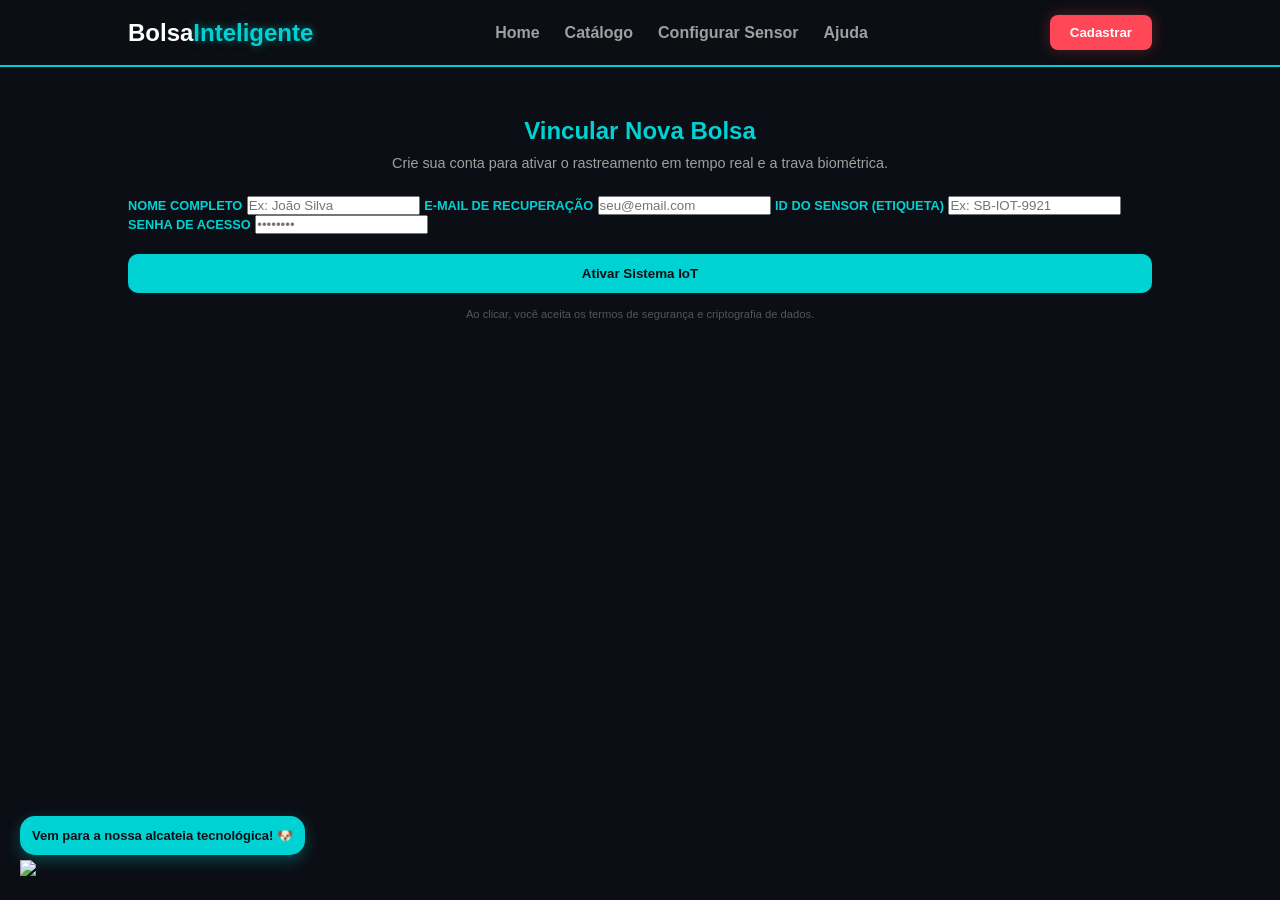
==== cadastro.html @ 7ba714a1 "Ighor: Bolsa" ====
<!DOCTYPE html>
<html lang="pt-br">
<head>
    <meta charset="UTF-8">
    <title>Bolsa Inteligente - Cadastro</title>
    <link rel="stylesheet" href="style.css">
</head>
<body>
    <header>
        <div class="logo">Bolsa<span>Inteligente</span></div>
        <nav>
            <ul class="nav-links">
                <li><a href="index.html">Home</a></li>
                <li><a href="catalogo.html">Catálogo</a></li>
                <li><a href="configuracao.html">Configurar Sensor</a></li>
                <li><a href="ajuda.html">Ajuda</a></li>
            </ul>
        </nav>
        <button class="btn-cadastro" onclick="window.location.href='cadastro.html'">Cadastrar</button>
    </header>

    <main>
        <section class="conteudo-pagina">
            <div class="form-container">
                <h2 style="color: #00d2d3; margin-bottom: 10px;">Vincular Nova Bolsa</h2>
                <p style="margin-bottom: 25px; color: #a0a0a0; font-size: 0.9rem;">Crie sua conta para ativar o rastreamento em tempo real e a trava biométrica.</p>
                
                <div style="text-align: left;">
                    <label style="font-size: 0.8rem; color: #00d2d3; font-weight: bold;">NOME COMPLETO</label>
                    <input type="text" id="nome-user" placeholder="Ex: João Silva">
                    
                    <label style="font-size: 0.8rem; color: #00d2d3; font-weight: bold;">E-MAIL DE RECUPERAÇÃO</label>
                    <input type="email" id="email-user" placeholder="seu@email.com">
                    
                    <label style="font-size: 0.8rem; color: #00d2d3; font-weight: bold;">ID DO SENSOR (ETIQUETA)</label>
                    <input type="text" id="id-sensor" placeholder="Ex: SB-IOT-9921">

                    <label style="font-size: 0.8rem; color: #00d2d3; font-weight: bold;">SENHA DE ACESSO</label>
                    <input type="password" id="senha-user" placeholder="••••••••">
                </div>
                
                <!-- Chamando a função realizarCadastro do seu script.js -->
                <button class="btn-acao" style="margin-top: 20px;" onclick="realizarCadastro()">Ativar Sistema IoT</button>
                
                <p style="margin-top: 15px; font-size: 0.7rem; color: #555;">Ao clicar, você aceita os termos de segurança e criptografia de dados.</p>
            </div>
        </section>
    </main>

    <div id="dog-container">
        <div class="balao">Vem para a nossa alcateia tecnológica! 🐶</div>
        <img src="https://cdn-icons-png.flaticon.com" id="dog-robo" width="80">
    </div>

    <script src="script.js"></script>
</body>
</html>
---- style.css ----
/* Importação de Fonte Corrigida */
@import url('https://fonts.googleapis.com');

* {
    margin: 0; padding: 0; box-sizing: border-box;
    font-family: 'Poppins', sans-serif;
}

body {
    background-color: #0b0e14;
    color: #e0e0e0;
    overflow-x: hidden;
}

header {
    display: flex;
    justify-content: space-between;
    align-items: center;
    padding: 15px 10%;
    background: rgba(11, 14, 20, 0.95);
    border-bottom: 2px solid #00d2d3;
    position: sticky;
    top: 0;
    z-index: 1000;
}

.logo { font-size: 1.5rem; font-weight: 700; color: #fff; }
.logo span { color: #00d2d3; text-shadow: 0 0 10px rgba(0, 210, 211, 0.5); }

.nav-links { display: flex; list-style: none; gap: 25px; }
.nav-links a { text-decoration: none; color: #a0a0a0; font-weight: 600; transition: 0.3s; }
.nav-links a:hover { color: #00d2d3; }

.btn-cadastro {
    background: #ff4757; color: white; border: none;
    padding: 10px 20px; border-radius: 8px; cursor: pointer;
    font-weight: bold; box-shadow: 0 0 15px rgba(255, 71, 87, 0.3);
}

.conteudo-pagina { padding: 50px 10%; text-align: center; }

.grid-catalogo { display: flex; justify-content: center; gap: 30px; flex-wrap: wrap; }

.card {
    background: #1a1f29; padding: 30px; border-radius: 20px;
    width: 280px; border: 1px solid #30363d; transition: 0.3s;
}
.card:hover { border-color: #00d2d3; transform: translateY(-5px); }
.card h3 { color: #00d2d3; margin-bottom: 10px; }

.container-foto { position: relative; width: 100%; overflow: hidden; border-radius: 10px; margin-bottom: 15px; }
.img-produto { width: 100%; height: 220px; object-fit: cover; transition: transform 0.5s ease; }

.info-hover {
    position: absolute; top: 0; left: 0; width: 100%; height: 100%;
    background: rgba(0, 210, 211, 0.85); color: #0b0e14;
    display: flex; align-items: center; justify-content: center;
    text-align: center; padding: 20px; font-size: 0.9rem; font-weight: 700;
    opacity: 0; transition: opacity 0.4s ease;
}
.card:hover .info-hover { opacity: 1; }
.card:hover .img-produto { transform: scale(1.1); }

.opcoes-cores { display: flex; justify-content: center; gap: 10px; margin: 15px 0; }
.cor { width: 20px; height: 20px; border-radius: 50%; border: 2px solid #fff; cursor: pointer; }
.preta { background: #000; } .azul { background: #0044ff; } .cinza { background: #555; }
.verde { background: #2e4d2e; } .vermelha { background: #ff0000; }

.btn-acao {
    background: #00d2d3; color: #0b0e14; border: none;
    padding: 12px; width: 100%; border-radius: 10px;
    font-weight: 700; cursor: pointer;
}

#dog-container { position: fixed; bottom: 20px; left: 20px; z-index: 1000; }
.balao {
    background: #00d2d3; color: #0b0e14; padding: 12px;
    border-radius: 15px; font-size: 13px; font-weight: bold;
    margin-bottom: 5px; box-shadow: 0 5px 15px rgba(0, 210, 211, 0.3);
}
input:focus {
    outline: none;
    border-color: #00d2d3;
    box-shadow: 0 0 10px rgba(0, 210, 211, 0.3);
}
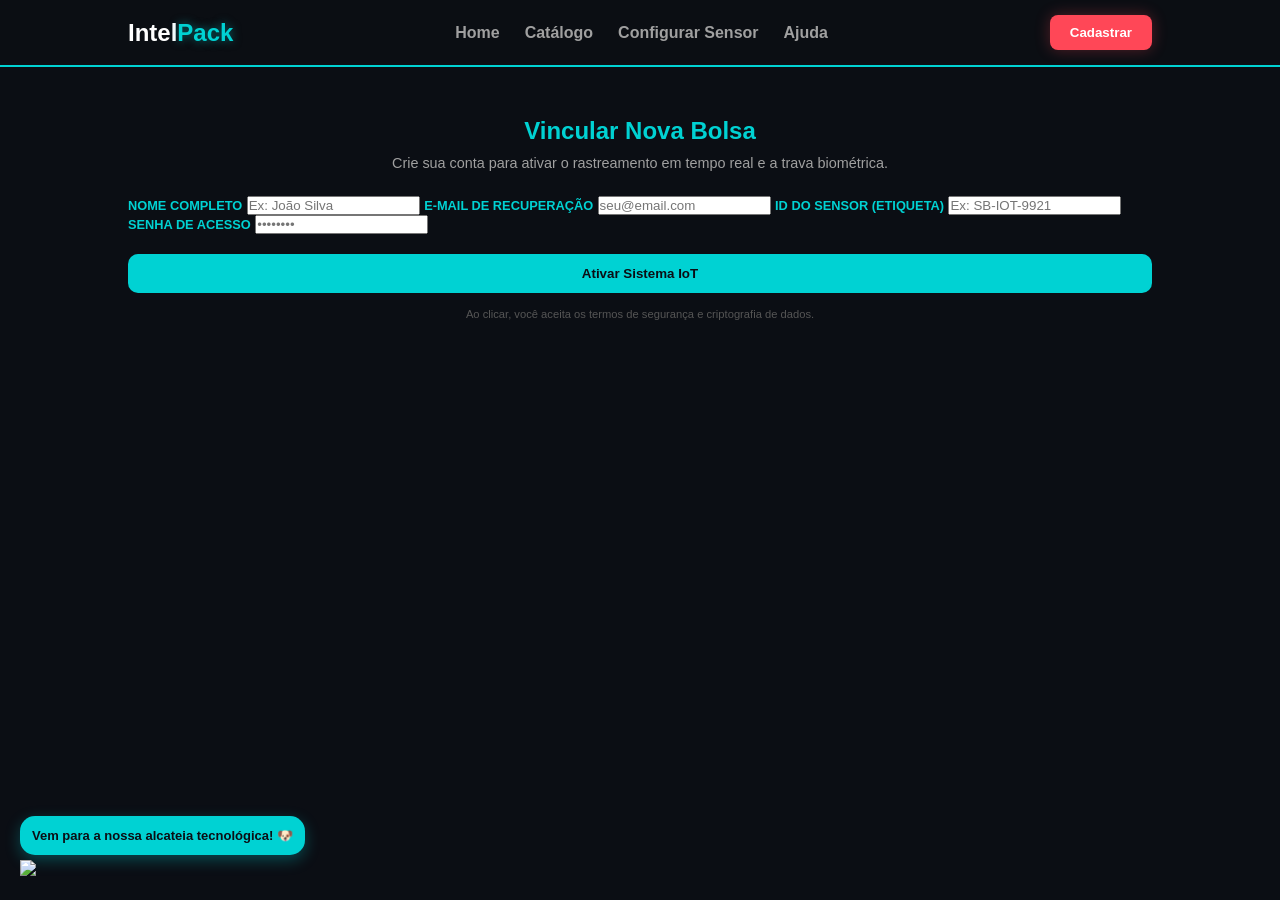
==== commit 2ef68113: "Wesley: igor fiz a alteração do nome para (intelPack)" ====
--- a/cadastro.html
+++ b/cadastro.html
@@ -2,12 +2,12 @@
 <html lang="pt-br">
 <head>
     <meta charset="UTF-8">
-    <title>Bolsa Inteligente - Cadastro</title>
+    <title>IntelPack - Cadastro</title>
     <link rel="stylesheet" href="style.css">
 </head>
 <body>
     <header>
-        <div class="logo">Bolsa<span>Inteligente</span></div>
+        <div class="logo">Intel<span>Pack</span></div>
         <nav>
             <ul class="nav-links">
                 <li><a href="index.html">Home</a></li>
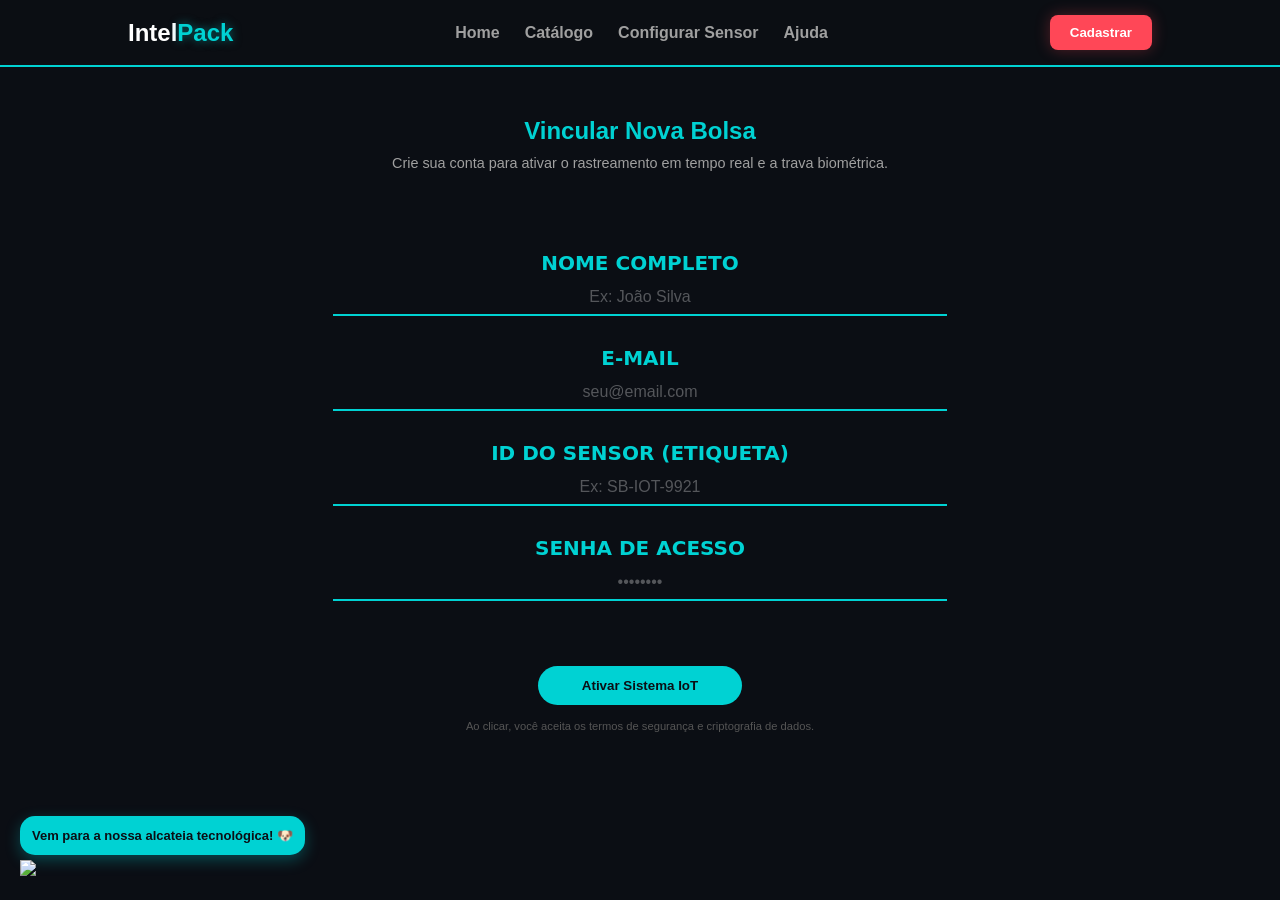
==== commit 2ec7c747: "wesley: fiz modificações no <form> e na parte de cadastro de dados do cliente com a bolsa se me perm" ====
--- a/cadastro.html
+++ b/cadastro.html
@@ -24,23 +24,30 @@
             <div class="form-container">
                 <h2 style="color: #00d2d3; margin-bottom: 10px;">Vincular Nova Bolsa</h2>
                 <p style="margin-bottom: 25px; color: #a0a0a0; font-size: 0.9rem;">Crie sua conta para ativar o rastreamento em tempo real e a trava biométrica.</p>
-                
-                <div style="text-align: left;">
-                    <label style="font-size: 0.8rem; color: #00d2d3; font-weight: bold;">NOME COMPLETO</label>
-                    <input type="text" id="nome-user" placeholder="Ex: João Silva">
+            
+<!-- Wesley: adiconei o form e o pre -->
+                <div class="pre-cadastro">
+                    <form>
+                            <div class="dadoscadastro">
+
+                                <label class="dadosletras">NOME COMPLETO</label>
+                                <input class="centralizar" type="text" id="nome-user" placeholder="Ex: João Silva">
+                                
+                                <label class="dadosletras">E-MAIL</label>
+                                <input class="centralizar" type="email" id="email-user" placeholder="seu@email.com">
+                                
+                                <label class="dadosletras">ID DO SENSOR (ETIQUETA)</label>
+                                <input class="centralizar" type="text" id="id-sensor" placeholder="Ex: SB-IOT-9921">
+
+                                <label class="dadosletras">SENHA DE ACESSO</label>
+                                <input class="centralizar" type="password" id="senha-user" placeholder="••••••••">
+                        </div>
                     
-                    <label style="font-size: 0.8rem; color: #00d2d3; font-weight: bold;">E-MAIL DE RECUPERAÇÃO</label>
-                    <input type="email" id="email-user" placeholder="seu@email.com">
-                    
-                    <label style="font-size: 0.8rem; color: #00d2d3; font-weight: bold;">ID DO SENSOR (ETIQUETA)</label>
-                    <input type="text" id="id-sensor" placeholder="Ex: SB-IOT-9921">
+                </form>
+<!-- mudança final -->
 
-                    <label style="font-size: 0.8rem; color: #00d2d3; font-weight: bold;">SENHA DE ACESSO</label>
-                    <input type="password" id="senha-user" placeholder="••••••••">
-                </div>
-                
                 <!-- Chamando a função realizarCadastro do seu script.js -->
-                <button class="btn-acao" style="margin-top: 20px;" onclick="realizarCadastro()">Ativar Sistema IoT</button>
+                <button class="btn-acao" onclick="realizarCadastro()">Ativar Sistema IoT</button>
                 
                 <p style="margin-top: 15px; font-size: 0.7rem; color: #555;">Ao clicar, você aceita os termos de segurança e criptografia de dados.</p>
             </div>
--- a/style.css
+++ b/style.css
@@ -11,6 +11,60 @@
     color: #e0e0e0;
     overflow-x: hidden;
 }
+/* Wesley: esteve aqui tambem */
+
+.pre-cadastro {
+    margin-top: 80px;
+}
+
+.centralizar {
+    text-align: center;
+    
+}
+
+.dadosletras {
+    font-size: 20px;
+    font-family:system-ui, -apple-system, BlinkMacSystemFont, 'Segoe UI', Roboto, Oxygen, Ubuntu, Cantarell, 'Open Sans', 'Helvetica Neue', sans-serif;
+    color: #00d2d3;
+    font-weight: bold;
+    margin-bottom: 5px;
+    display: block;
+}
+
+.dadoscadastro {
+  width: 60%;
+  margin: 0 auto;
+}
+
+.dadoscadastro input {
+  width: 100%;
+  padding: 8px 0;
+  margin-bottom: 30px;
+
+  border: none;
+  border-bottom: 2px solid #00d2d3;
+
+  background: transparent;
+  outline: none;
+
+  font-size: 1rem;
+
+  box-shadow: none;
+}
+
+.dadoscadastro input:focus {
+  border-bottom: 2px solid #00d2d3;
+  box-shadow: none;
+}
+
+.dadoscadastro input:hover {
+  box-shadow: none;
+}
+
+.dadoscadastro input::placeholder {
+  color: rgba(255, 255, 255, 0.3);
+}
+/* conclui nessa parte aqui dentro de form*/
 
 header {
     display: flex;
@@ -68,8 +122,9 @@
 
 .btn-acao {
     background: #00d2d3; color: #0b0e14; border: none;
-    padding: 12px; width: 100%; border-radius: 10px;
-    font-weight: 700; cursor: pointer;
+    padding: 12px; width: 20%; border-radius: 100px;
+    font-weight: 800; cursor: pointer;
+    margin-top: 35px;
 }
 
 #dog-container { position: fixed; bottom: 20px; left: 20px; z-index: 1000; }
